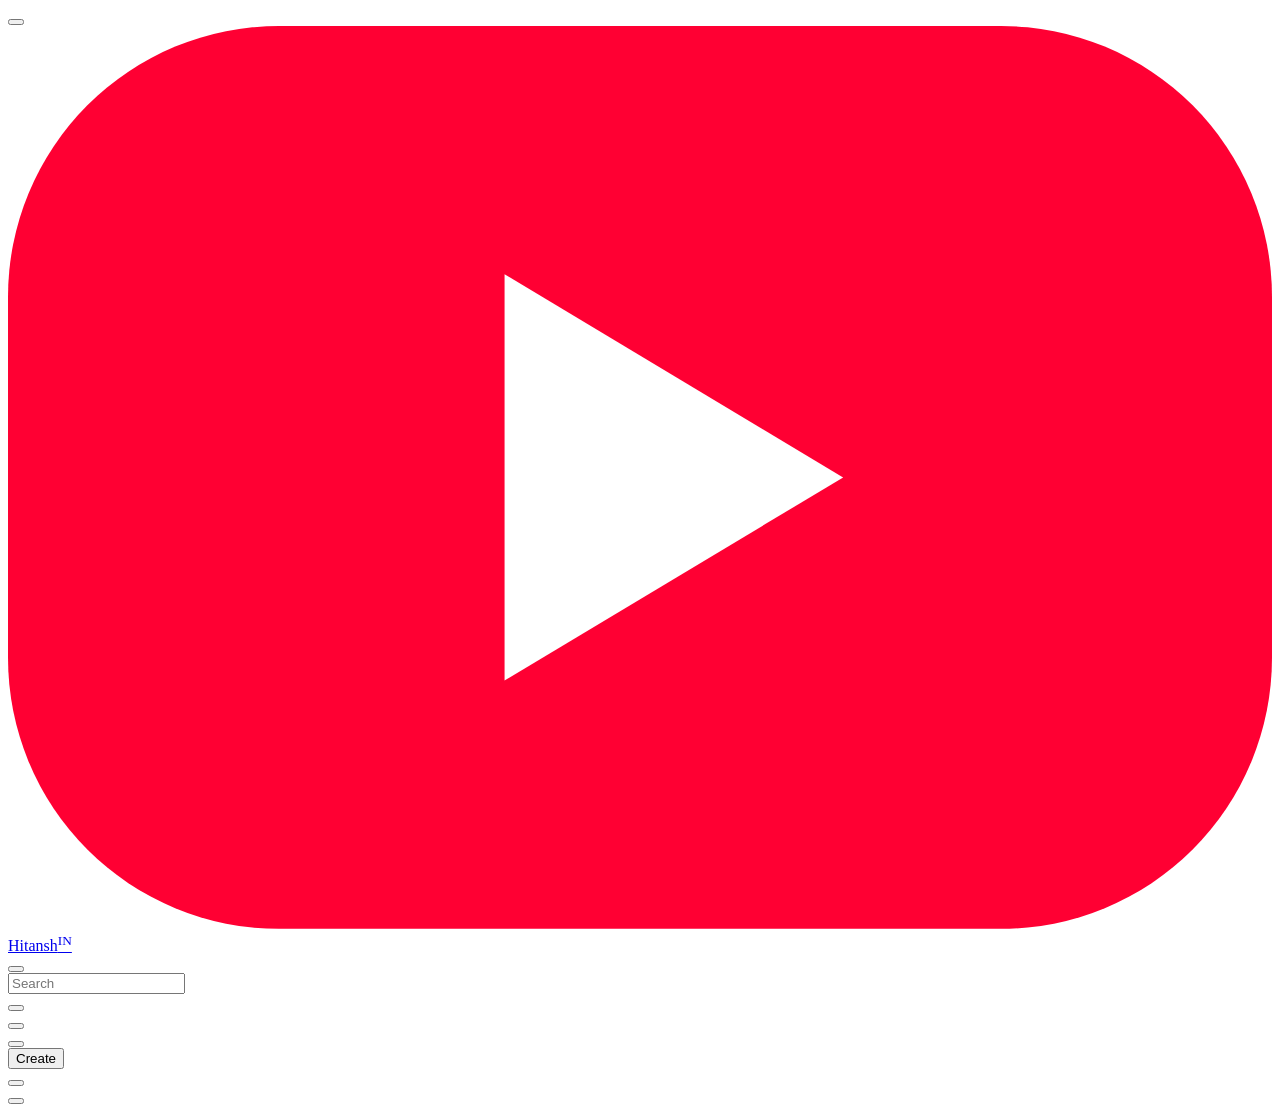
==== youtube_home/index.html @ bf9cc849 "Add YouTube-style resume site with a GitHub Pages preview" ====
<!DOCTYPE html>
<html lang="en">
<head>
  <meta charset="UTF-8" />
  <meta name="viewport" content="width=device-width, initial-scale=1.0" />
  <title>Hitansh Bhutani</title>
  <meta name="description" content="Hitansh Bhutani - screenwriter, director, editor and video essayist." />
  <link rel="icon" href="data:image/svg+xml,%3Csvg xmlns='http://www.w3.org/2000/svg' viewBox='0 0 28 20'%3E%3Crect width='28' height='20' rx='6' fill='%23ff0033'/%3E%3Cpath d='M11 5.5v9l7.5-4.5z' fill='white'/%3E%3C/svg%3E" />
  <link rel="preconnect" href="https://fonts.googleapis.com" />
  <link rel="preconnect" href="https://fonts.gstatic.com" crossorigin />
  <link href="https://fonts.googleapis.com/css2?family=Roboto:wght@400;500;700&family=Anton&family=IBM+Plex+Mono:wght@400;600&display=swap" rel="stylesheet" />
  <script>
    // The site sits at the root on Vercel, but in a sub-folder on GitHub Pages,
    // where it is always opened at that folder's own address.
    (function () {
      var base = document.createElement("base");
      base.href = /\.github\.io$/.test(location.hostname) ? location.pathname.replace(/index\.html$/, "") : "/";
      document.head.appendChild(base);
      try {
        var t = localStorage.getItem("theme");
        if (t === "dark" || t === "light") document.documentElement.dataset.theme = t;
      } catch (e) {}
    })();
  </script>
  <link rel="stylesheet" href="css/styles.css" />
  <link rel="stylesheet" href="css/pages.css" />
</head>
<body>
  <header id="masthead">
    <div class="mh-start">
      <button class="icon-btn" id="guide-toggle" aria-label="Menu"></button>
      <a class="logo" href="./" data-link aria-label="Home">
        <span class="logo-mark"><svg viewBox="0 0 28 20" aria-hidden="true"><rect width="28" height="20" rx="6" fill="#ff0033"/><path d="M11 5.5v9l7.5-4.5z" fill="#fff"/></svg></span>
        <span class="logo-word">Hitansh</span><sup class="logo-cc">IN</sup>
      </a>
    </div>

    <div class="mh-center">
      <button class="icon-btn mh-back" id="search-back" aria-label="Back"></button>
      <form id="search-form" role="search" autocomplete="off">
        <div class="search-box">
          <span class="search-inner-icon"></span>
          <input id="search-input" type="text" name="search_query" placeholder="Search" aria-label="Search" spellcheck="false" />
          <button type="button" class="icon-btn search-clear" id="search-clear" aria-label="Clear search" hidden></button>
          <ul id="suggestions" role="listbox" hidden></ul>
        </div>
        <button type="submit" class="search-btn" aria-label="Search"></button>
      </form>
      <button class="icon-btn mic-btn" id="mic-btn" aria-label="Search with your voice"></button>
    </div>

    <div class="mh-end">
      <button class="icon-btn mh-search-open" id="search-open" aria-label="Search"></button>
      <div class="menu-anchor">
        <button class="create-btn" id="create-btn" aria-haspopup="true"><span class="create-icon"></span><span>Create</span></button>
      </div>
      <div class="menu-anchor">
        <button class="icon-btn" id="bell-btn" aria-label="Notifications" aria-haspopup="true"><span class="bell-dot"></span></button>
      </div>
      <div class="menu-anchor">
        <button class="avatar-btn" id="avatar-btn" aria-label="Account menu" aria-haspopup="true"></button>
      </div>
    </div>
  </header>

  <nav id="guide" aria-label="Main"></nav>
  <nav id="mini-guide" aria-label="Main"></nav>
  <div id="scrim" hidden></div>

  <main id="page"></main>

  <div id="popup" hidden></div>
  <div id="toast" role="status" aria-live="polite"></div>

  <script src="js/data.js"></script>
  <script src="js/icons.js"></script>
  <script src="js/search.js"></script>
  <script src="js/views.js"></script>
  <script src="js/app.js"></script>
</body>
</html>
---- youtube_home/css/styles.css ----
/* ---------- tokens ---------- */
:root {
  --bg: #ffffff;
  --bg-raised: #ffffff;
  --text: #0f0f0f;
  --text-2: #606060;
  --tint: rgba(0, 0, 0, 0.05);
  --tint-hover: rgba(0, 0, 0, 0.1);
  --line: rgba(0, 0, 0, 0.1);
  --search-border: #c6c6c6;
  --search-btn: #f8f8f8;
  --focus: #1c62b9;
  --inverse-bg: #0f0f0f;
  --inverse-text: #ffffff;
  --menu-shadow: 0 4px 32px rgba(0, 0, 0, 0.1);
  --red: #ff0033;
  --link: #065fd4;
  --guide-w: 240px;
  --mini-w: 72px;
  --mh-h: 56px;
  color-scheme: light;
}

@media (prefers-color-scheme: dark) {
  :root:not([data-theme="light"]) {
    --bg: #0f0f0f;
    --bg-raised: #282828;
    --text: #f1f1f1;
    --text-2: #aaaaaa;
    --tint: rgba(255, 255, 255, 0.1);
    --tint-hover: rgba(255, 255, 255, 0.2);
    --line: rgba(255, 255, 255, 0.2);
    --search-border: #303030;
    --search-btn: #222222;
    --focus: #1c62b9;
    --inverse-bg: #f1f1f1;
    --inverse-text: #0f0f0f;
    --menu-shadow: none;
    --link: #3ea6ff;
    color-scheme: dark;
  }
  :root:not([data-theme="light"]) .search-box input { background: #121212; }
}

:root[data-theme="dark"] {
  --bg: #0f0f0f;
  --bg-raised: #282828;
  --text: #f1f1f1;
  --text-2: #aaaaaa;
  --tint: rgba(255, 255, 255, 0.1);
  --tint-hover: rgba(255, 255, 255, 0.2);
  --line: rgba(255, 255, 255, 0.2);
  --search-border: #303030;
  --search-btn: #222222;
  --inverse-bg: #f1f1f1;
  --inverse-text: #0f0f0f;
  --menu-shadow: none;
  --link: #3ea6ff;
  color-scheme: dark;
}
:root[data-theme="dark"] .search-box input { background: #121212; }

/* ---------- base ---------- */
*, *::before, *::after { box-sizing: border-box; }

html, body { margin: 0; }

body {
  background: var(--bg);
  color: var(--text);
  font-family: "Roboto", "Arial", sans-serif;
  font-size: 14px;
  line-height: 20px;
  -webkit-font-smoothing: antialiased;
}

a { color: inherit; text-decoration: none; }

button {
  font: inherit;
  color: inherit;
  background: none;
  border: 0;
  padding: 0;
  cursor: pointer;
}

img { max-width: 100%; display: block; }

.icon { width: 24px; height: 24px; display: block; flex: none; }

:focus-visible { outline: 2px solid var(--focus); outline-offset: 2px; }

.icon-btn {
  width: 40px;
  height: 40px;
  border-radius: 50%;
  display: inline-flex;
  align-items: center;
  justify-content: center;
  flex: none;
  position: relative;
}
.icon-btn:hover { background: var(--tint); }
.icon-btn:active { background: var(--tint-hover); }

/* ---------- masthead ---------- */
#masthead {
  position: fixed;
  inset: 0 0 auto 0;
  height: var(--mh-h);
  padding: 0 16px;
  display: flex;
  align-items: center;
  justify-content: space-between;
  background: var(--bg);
  z-index: 50;
}

.mh-start { display: flex; align-items: center; flex: none; }

.logo {
  display: flex;
  align-items: center;
  padding: 18px 14px 18px 16px;
  position: relative;
}
.logo-mark svg { width: 29px; height: 20px; display: block; }
.logo-word {
  font-family: "Roboto", sans-serif;
  font-weight: 700;
  font-size: 19px;
  letter-spacing: -0.9px;
  margin-left: 2px;
  transform: scaleY(0.96);
}
.logo-cc {
  font-size: 10px;
  line-height: 1;
  color: var(--text-2);
  position: absolute;
  top: 12px;
  right: 0;
}

.mh-center {
  flex: 0 1 732px;
  display: flex;
  align-items: center;
  margin: 0 16px;
  min-width: 0;
}

#search-form {
  flex: 1;
  display: flex;
  margin-left: 40px;
  min-width: 0;
}

.search-box {
  flex: 1;
  position: relative;
  display: flex;
  min-width: 0;
}

.search-box input {
  width: 100%;
  height: 40px;
  border: 1px solid var(--search-border);
  border-right: 0;
  border-radius: 40px 0 0 40px;
  padding: 0 4px 0 16px;
  font: 16px "Roboto", sans-serif;
  color: var(--text);
  background: var(--bg);
  outline: none;
  box-shadow: inset 0 1px 2px rgba(0, 0, 0, 0.1);
}
.search-box input::placeholder { color: #888; }

.search-inner-icon {
  display: none;
  position: absolute;
  left: 16px;
  top: 10px;
  pointer-events: none;
}
.search-inner-icon .icon { width: 20px; height: 20px; }

#search-form.focused { margin-left: 0; }
#search-form.focused .search-inner-icon { display: block; }
#search-form.focused .search-box input {
  border-color: var(--focus);
  padding-left: 48px;
  box-shadow: inset 0 1px 2px rgba(0, 0, 0, 0.3);
}

.search-clear {
  position: absolute;
  right: 4px;
  top: 0;
}
.search-clear[hidden] { display: none; }
#search-input:not(:placeholder-shown) { padding-right: 44px; }

.search-btn {
  width: 64px;
  height: 40px;
  border: 1px solid var(--search-border);
  border-radius: 0 40px 40px 0;
  background: var(--search-btn);
  display: flex;
  align-items: center;
  justify-content: center;
  flex: none;
}
.search-btn:hover { background: var(--tint); }

.mic-btn { margin-left: 12px; background: var(--tint); }
.mic-btn:hover { background: var(--tint-hover); }
.mic-btn.listening { background: var(--red); color: #fff; }
.mh-back, .mh-search-open { display: none; }

#suggestions {
  position: absolute;
  top: 44px;
  left: 0;
  right: 0;
  margin: 0;
  padding: 16px 0;
  list-style: none;
  background: var(--bg-raised);
  border-radius: 12px;
  box-shadow: var(--menu-shadow);
  border: 1px solid var(--line);
  z-index: 60;
}
#suggestions[hidden] { display: none; }
#suggestions li {
  display: flex;
  align-items: center;
  gap: 16px;
  padding: 0 12px 0 16px;
  min-height: 32px;
  font-size: 16px;
  font-weight: 700;
  cursor: default;
}
#suggestions li b { font-weight: 400; }
#suggestions li .icon { width: 20px; height: 20px; color: var(--text); }
#suggestions li span.s-text { flex: 1; min-width: 0; overflow: hidden; text-overflow: ellipsis; white-space: nowrap; }
#suggestions li.active, #suggestions li:hover { background: var(--tint); }
#suggestions li .s-remove {
  font-size: 13px;
  font-weight: 400;
  color: var(--link);
  display: none;
}
#suggestions li:hover .s-remove, #suggestions li.active .s-remove { display: inline; }

.mh-end { display: flex; align-items: center; gap: 8px; flex: none; }

.menu-anchor { position: relative; }

.create-btn {
  height: 36px;
  padding: 0 16px 0 6px;
  border-radius: 18px;
  background: var(--tint);
  display: flex;
  align-items: center;
  gap: 6px;
  font-weight: 500;
}
.create-btn:hover { background: var(--tint-hover); }

.bell-dot {
  position: absolute;
  top: 4px;
  right: 2px;
  min-width: 16px;
  height: 16px;
  padding: 0 4px;
  border-radius: 8px;
  background: #cc0000;
  color: #fff;
  font-size: 11px;
  line-height: 16px;
  font-weight: 500;
  border: 2px solid var(--bg);
  box-sizing: content-box;
}
.bell-dot:empty { display: none; }

.avatar-btn { width: 32px; height: 32px; margin: 0 8px 0 10px; border-radius: 50%; }

.avatar {
  border-radius: 50%;
  display: inline-flex;
  align-items: center;
  justify-content: center;
  background: #5b3a29;
  color: #f6e7d0;
  font-weight: 500;
  flex: none;
  overflow: hidden;
  object-fit: cover;
}

/* ---------- guide ---------- */
#guide, #mini-guide {
  position: fixed;
  top: var(--mh-h);
  bottom: 0;
  left: 0;
  background: var(--bg);
  z-index: 40;
  overflow-y: auto;
  overscroll-behavior: contain;
}

#guide {
  width: var(--guide-w);
  padding: 12px;
  scrollbar-width: thin;
  scrollbar-color: transparent transparent;
}
#guide:hover { scrollbar-color: #aaa transparent; }

.guide-section { padding-bottom: 12px; border-bottom: 1px solid var(--line); margin-bottom: 12px; }
.guide-section:last-of-type { border-bottom: 0; }

.guide-title {
  display: flex;
  align-items: center;
  gap: 8px;
  padding: 6px 12px;
  font-size: 16px;
  line-height: 22px;
  font-weight: 700;
}
.guide-title .icon { width: 16px; height: 16px; }
a.guide-title { border-radius: 10px; }
a.guide-title:hover { background: var(--tint); }

.guide-item {
  display: flex;
  align-items: center;
  height: 40px;
  padding: 0 12px;
  border-radius: 10px;
  gap: 24px;
  white-space: nowrap;
  overflow: hidden;
}
.guide-item:hover { background: var(--tint); }
.guide-item.active { background: var(--tint); font-weight: 500; }
.guide-item.active:hover { background: var(--tint-hover); }
.guide-item .avatar { width: 24px; height: 24px; font-size: 11px; }
.guide-item span { overflow: hidden; text-overflow: ellipsis; }

.guide-footer {
  padding: 16px 12px;
  color: var(--text-2);
  font-size: 12px;
  line-height: 18px;
}
.guide-footer a { font-weight: 500; margin-right: 8px; display: inline-block; }
.guide-footer p { margin: 12px 0 0; color: #909090; }

#mini-guide { width: var(--mini-w); padding: 4px; display: none; }

.mini-item {
  display: flex;
  flex-direction: column;
  align-items: center;
  padding: 16px 0 14px;
  border-radius: 10px;
  font-size: 10px;
  line-height: 14px;
  gap: 6px;
}
.mini-item:hover { background: var(--tint); }

#scrim {
  position: fixed;
  inset: 0;
  background: rgba(0, 0, 0, 0.5);
  z-index: 45;
}

/* ---------- page shell ---------- */
#page {
  padding-top: var(--mh-h);
  margin-left: var(--guide-w);
  min-height: 100vh;
}

body.guide-collapsed #guide { display: none; }
body.guide-collapsed #mini-guide { display: block; }
body.guide-collapsed #page { margin-left: var(--mini-w); }

/* the watch and shorts pages have no side menu until it's opened */
body.no-guide #guide, body.no-guide #mini-guide { display: none; }
body.no-guide #page { margin-left: 0; }

body.drawer-open #guide {
  display: block;
  top: 0;
  z-index: 55;
  padding-top: 0;
}
.drawer-head { display: none; height: var(--mh-h); align-items: center; margin: 0 -12px 0 -12px; padding-left: 16px; }
body.drawer-open .drawer-head { display: flex; }

@media (max-width: 1312px) {
  body #guide { display: none; }
  body #mini-guide { display: block; }
  body #page { margin-left: var(--mini-w); }
  body.no-guide #mini-guide { display: none; }
  body.no-guide #page { margin-left: 0; }
  body.drawer-open #guide { display: block; }
}

@media (max-width: 791px) {
  body #mini-guide, body.guide-collapsed #mini-guide { display: none; }
  body #page, body.guide-collapsed #page { margin-left: 0; }
}

/* ---------- popup menus ---------- */
#popup {
  position: fixed;
  z-index: 70;
  background: var(--bg-raised);
  border-radius: 12px;
  box-shadow: var(--menu-shadow);
  border: 1px solid var(--line);
  padding: 8px 0;
  min-width: 200px;
  max-width: calc(100vw - 24px);
  max-height: calc(100vh - 80px);
  overflow-y: auto;
}
#popup[hidden] { display: none; }

.pop-item {
  display: flex;
  align-items: center;
  gap: 16px;
  width: 100%;
  min-height: 40px;
  padding: 0 36px 0 16px;
  text-align: left;
  white-space: nowrap;
}
.pop-item:hover { background: var(--tint); }
.pop-item .icon.spacer { visibility: hidden; }
.pop-sep { border-top: 1px solid var(--line); margin: 8px 0; }
.pop-head { display: flex; gap: 16px; padding: 8px 16px 12px; }
.pop-head .avatar { width: 40px; height: 40px; font-size: 16px; }
.pop-head strong { display: block; font-size: 16px; line-height: 22px; font-weight: 400; }
.pop-head small { display: block; font-size: 14px; }
.pop-head a { color: var(--link); display: inline-block; margin-top: 8px; }
.pop-title { padding: 4px 16px 8px; font-size: 16px; font-weight: 400; display: flex; justify-content: space-between; }
.pop-sub { padding: 8px 16px; color: var(--text-2); font-size: 12px; }

.notif {
  display: flex;
  gap: 16px;
  padding: 16px 16px 16px 12px;
  width: 480px;
  max-width: 100%;
  text-align: left;
  white-space: normal;
  position: relative;
}
.notif:hover { background: var(--tint); }
.notif::before {
  content: "";
  width: 4px;
  height: 4px;
  border-radius: 50%;
  background: var(--link);
  margin-top: 22px;
  flex: none;
}
.notif .avatar { width: 48px; height: 48px; font-size: 17px; }
.notif-body { flex: 1; min-width: 0; }
.notif-body small { color: var(--text-2); font-size: 12px; display: block; margin-top: 4px; }
.notif-thumb { width: 86px; flex: none; }

/* ---------- toast ---------- */
#toast {
  position: fixed;
  left: 12px;
  bottom: 12px;
  background: var(--inverse-bg);
  color: var(--inverse-text);
  padding: 14px 16px;
  border-radius: 8px;
  min-width: 240px;
  max-width: calc(100vw - 24px);
  z-index: 80;
  transform: translateY(150%);
  transition: transform 0.2s ease;
  pointer-events: none;
}
#toast.show { transform: translateY(0); }

/* ---------- small screens: header ---------- */
@media (max-width: 656px) {
  #masthead { padding: 0 8px; }
  .mh-center { display: none; margin: 0; }
  .mh-search-open { display: inline-flex; }
  .create-btn span:last-child { display: none; }
  .create-btn { padding: 0; width: 40px; justify-content: center; border-radius: 50%; background: none; }
  .avatar-btn { margin: 0 4px; }
  .mh-end { gap: 0; }

  body.search-mode .mh-start, body.search-mode .mh-end { display: none; }
  body.search-mode .mh-center { display: flex; flex: 1; }
  body.search-mode .mh-back { display: inline-flex; margin-right: 8px; }
  body.search-mode #search-form { margin-left: 0; }
  body.search-mode .mic-btn { margin-left: 8px; }
  body.search-mode #suggestions { position: fixed; top: var(--mh-h); left: 0; right: 0; border-radius: 0; border: 0; }
}

@media (max-width: 400px) {
  .logo-cc { display: none; }
  #bell-btn { display: none; }
}

@media (prefers-reduced-motion: reduce) {
  *, *::before, *::after { transition: none !important; animation: none !important; scroll-behavior: auto !important; }
}
---- youtube_home/css/pages.css ----
/* ---------- chips ---------- */
.chips-bar {
  position: sticky;
  top: var(--mh-h);
  z-index: 30;
  background: var(--bg);
  height: 56px;
  display: flex;
  align-items: center;
}
.chips {
  display: flex;
  gap: 12px;
  overflow-x: auto;
  scrollbar-width: none;
  padding: 0 24px;
  width: 100%;
}
.chips::-webkit-scrollbar { display: none; }

.chip {
  height: 32px;
  padding: 0 12px;
  border-radius: 8px;
  background: var(--tint);
  font-weight: 500;
  white-space: nowrap;
  flex: none;
}
.chip:hover { background: var(--tint-hover); }
.chip.active { background: var(--inverse-bg); color: var(--inverse-text); }

/* ---------- home feed ---------- */
.feed {
  max-width: 1000px;
  margin: 0 auto;
  padding: 24px 24px 48px;
}

.video-grid {
  display: grid;
  grid-template-columns: repeat(2, minmax(0, 1fr));
  gap: 40px 16px;
}

.card { position: relative; min-width: 0; }
.card-link { display: block; }

.thumb {
  position: relative;
  aspect-ratio: 16 / 9;
  border-radius: 12px;
  overflow: hidden;
  background: #1a1a1a;
  transition: border-radius 0.2s ease;
}
.card:hover .thumb { border-radius: 0; }
.thumb img { width: 100%; height: 100%; object-fit: cover; }

.badge {
  position: absolute;
  right: 8px;
  bottom: 8px;
  background: rgba(0, 0, 0, 0.6);
  color: #fff;
  font-size: 12px;
  line-height: 12px;
  font-weight: 500;
  padding: 4px;
  border-radius: 4px;
}

.progress {
  position: absolute;
  left: 0;
  right: 0;
  bottom: 0;
  height: 4px;
  background: rgba(255, 255, 255, 0.5);
}
.progress i { display: block; height: 100%; background: var(--red); }

.details { display: flex; gap: 12px; margin-top: 12px; padding-right: 24px; }
.details .avatar { width: 36px; height: 36px; font-size: 14px; }

.v-title {
  margin: 0 0 4px;
  font-size: 16px;
  line-height: 22px;
  font-weight: 500;
  display: -webkit-box;
  -webkit-line-clamp: 2;
  -webkit-box-orient: vertical;
  overflow: hidden;
}
.v-meta { color: var(--text-2); font-size: 14px; line-height: 20px; }
.v-meta a:hover { color: var(--text); }
.dot::before { content: "\2022"; margin: 0 4px; }

.details, .short-meta { position: relative; }
.card-menu {
  position: absolute;
  right: -12px;
  top: -6px;
  opacity: 0;
}
.card:hover .card-menu, .short-card:hover .card-menu, .card-menu:focus-visible, .card-menu.open { opacity: 1; }
@media (hover: none) { .card-menu { opacity: 1; } }

/* ---------- shelves ---------- */
.shelf { margin-top: 40px; padding-top: 24px; border-top: 1px solid var(--line); }
.shelf-head {
  display: flex;
  align-items: center;
  gap: 8px;
  margin: 0 0 16px;
  font-size: 20px;
  line-height: 28px;
  font-weight: 700;
}
.shelf-head .icon { color: var(--red); }

.shorts-grid {
  display: grid;
  grid-template-columns: repeat(3, minmax(0, 1fr));
  gap: 16px;
}

.short-card { position: relative; min-width: 0; }
.short-thumb {
  position: relative;
  aspect-ratio: 9 / 16;
  border-radius: 12px;
  overflow: hidden;
  background: #1a1a1a;
}
.short-thumb img { width: 100%; height: 100%; object-fit: cover; }
.short-card .v-title { margin: 8px 24px 4px 0; }
.short-card .card-menu { top: 2px; }

/* ---------- drawn thumbnails ---------- */
.art {
  position: absolute;
  inset: 0;
  overflow: hidden;
  color: #fff;
  container-type: size;
}
.art-grain::after {
  content: "";
  position: absolute;
  inset: 0;
  background-image: url("data:image/svg+xml,%3Csvg xmlns='http://www.w3.org/2000/svg' width='160' height='160'%3E%3Cfilter id='n'%3E%3CfeTurbulence type='fractalNoise' baseFrequency='.9' numOctaves='2' stitchTiles='stitch'/%3E%3CfeColorMatrix values='0 0 0 0 1 0 0 0 0 1 0 0 0 0 1 0 0 0 .5 0'/%3E%3C/filter%3E%3Crect width='160' height='160' filter='url(%23n)'/%3E%3C/svg%3E");
  opacity: 0.22;
  mix-blend-mode: overlay;
  pointer-events: none;
}

/* mission: dark frame, red word, aspect lines like a viewfinder */
.art-mission { background: #141210; }
.art-mission .frame {
  position: absolute;
  inset: 11% 7%;
  border: 1px solid rgba(255, 255, 255, 0.28);
}
.art-mission .frame::before, .art-mission .frame::after {
  content: "";
  position: absolute;
  width: 9%;
  height: 16%;
  border: 3px solid #f2ead8;
}
.art-mission .frame::before { left: -3px; top: -3px; border-right: 0; border-bottom: 0; }
.art-mission .frame::after { right: -3px; bottom: -3px; border-left: 0; border-top: 0; }
.art-mission .word {
  position: absolute;
  left: 11%;
  bottom: 18%;
  font-family: "Anton", "Impact", sans-serif;
  font-size: 25cqh;
  line-height: 0.9;
  color: #e8412c;
  text-transform: uppercase;
  letter-spacing: 0.01em;
}
.art-mission .rec {
  position: absolute;
  top: 17%;
  right: 11%;
  font: 600 6cqh "IBM Plex Mono", monospace;
  color: #f2ead8;
  display: flex;
  align-items: center;
  gap: 0.6em;
}
.art-mission .rec::before { content: ""; width: 0.8em; height: 0.8em; border-radius: 50%; background: #e8412c; }

/* origin: warm paper, a low sun, place name along the bottom */
.art-origin { background: #e9dcc3; color: #2a211a; }
.art-origin .sun {
  position: absolute;
  width: 62cqh;
  height: 62cqh;
  border-radius: 50%;
  background: #c9562f;
  right: 9%;
  top: 50%;
  transform: translateY(-50%);
}
.art-origin .ground {
  position: absolute;
  left: 0;
  right: 0;
  bottom: 0;
  height: 30%;
  background: #2a211a;
}
.art-origin .word {
  position: absolute;
  left: 7%;
  top: 14%;
  font-family: "Anton", "Impact", sans-serif;
  font-size: 25cqh;
  line-height: 0.9;
  text-transform: uppercase;
}
.art-origin .stamp {
  position: absolute;
  left: 7%;
  bottom: 9%;
  font: 600 6cqh "IBM Plex Mono", monospace;
  color: #e9dcc3;
  letter-spacing: 0.08em;
}

/* shorts */
/* no padding here: cq units measure this box, so spacing goes on the children */
.art-short { display: flex; flex-direction: column; justify-content: flex-end; }
.art-short .word, .art-short .kicker { margin-left: 10cqw; margin-right: 10cqw; }
.art-short .word {
  margin-bottom: 10cqw;
  font-family: "Anton", "Impact", sans-serif;
  font-size: 17cqw;
  line-height: 0.95;
  text-transform: uppercase;
  position: relative;
  z-index: 1;
  overflow-wrap: anywhere;
}
.art-short .kicker {
  font: 600 5.4cqw "IBM Plex Mono", monospace;
  letter-spacing: 0.06em;
  margin-bottom: 4cqw;
  position: relative;
  z-index: 1;
  text-transform: uppercase;
}

.art-parallaxis { background: #1d2b24; color: #f3e9c9; }
.art-parallaxis .layer {
  position: absolute;
  width: 58cqw;
  height: 40cqh;
  border: 0.9cqw solid currentColor;
  left: 12cqw;
  top: 12cqh;
}
.art-parallaxis .layer + .layer { left: 28cqw; top: 22cqh; border-color: #d9a441; }
.art-parallaxis .layer + .layer + .layer { left: 44cqw; top: 32cqh; border-color: #e56b3f; }

.art-maya { background: #0e2830; color: #e8dfc8; }
.art-maya .rings {
  position: absolute;
  left: 50%;
  top: 36%;
  width: 90cqw;
  height: 90cqw;
  transform: translate(-50%, -50%);
  border-radius: 50%;
  background: repeating-radial-gradient(circle, transparent 0 5.2cqw, rgba(232, 223, 200, 0.55) 5.2cqw 5.7cqw);
}
.art-maya .rings::after {
  content: "";
  position: absolute;
  inset: 38%;
  border-radius: 50%;
  background: #d9a441;
}

.art-academic { background: #f1ece0; color: #22303f; }
.art-academic .rules {
  position: absolute;
  inset: 0;
  background: repeating-linear-gradient(to bottom, transparent 0 7.4cqw, rgba(34, 48, 63, 0.18) 7.4cqw 7.7cqw);
}
.art-academic .rules::before {
  content: "";
  position: absolute;
  top: 0;
  bottom: 0;
  left: 14cqw;
  width: 0.5cqw;
  background: rgba(196, 64, 50, 0.5);
}
.art-academic .note {
  position: absolute;
  right: 10cqw;
  top: 12cqh;
  font: 600 9cqw "IBM Plex Mono", monospace;
  color: #c44032;
  transform: rotate(-6deg);
}

/* ---------- results ---------- */
.results { max-width: 1096px; margin: 0 auto; padding: 16px 24px 48px; }
.results-count { color: var(--text-2); margin: 8px 0 16px; }

.row {
  display: flex;
  gap: 16px;
  margin-bottom: 16px;
  position: relative;
}
.row .thumb { width: min(500px, 42%); flex: none; }
.row-body { flex: 1; min-width: 0; padding-right: 32px; }
.row-title { margin: 0; font-size: 18px; line-height: 26px; font-weight: 400; display: -webkit-box; -webkit-line-clamp: 2; -webkit-box-orient: vertical; overflow: hidden; }
.row-channel { display: flex; align-items: center; gap: 8px; margin: 12px 0; color: var(--text-2); font-size: 12px; }
.row-channel .avatar { width: 24px; height: 24px; font-size: 10px; }
.row-snippet { color: var(--text-2); font-size: 12px; line-height: 18px; margin: 0; }
.row-snippet b { color: var(--text); font-weight: 500; }
.row .card-menu { position: absolute; right: -8px; top: 0; opacity: 1; }
.row-tag {
  display: inline-block;
  margin-top: 8px;
  padding: 3px 4px;
  border-radius: 2px;
  background: var(--tint);
  color: var(--text-2);
  font-size: 12px;
  line-height: 12px;
  font-weight: 500;
}

.results .shelf { margin: 24px 0; }
.results .shorts-grid { grid-template-columns: repeat(auto-fill, minmax(180px, 1fr)); max-width: 700px; }

.empty {
  text-align: center;
  padding: 80px 24px;
}
.empty .big { width: 120px; height: 120px; margin: 0 auto 16px; color: var(--text-2); }
.empty .big .icon { width: 120px; height: 120px; }
.empty h2 { margin: 0 0 8px; font-size: 20px; font-weight: 500; }
.empty p { color: var(--text-2); margin: 0; }

/* ---------- buttons ---------- */
.pill {
  height: 36px;
  padding: 0 16px;
  border-radius: 18px;
  background: var(--tint);
  font-weight: 500;
  display: inline-flex;
  align-items: center;
  gap: 6px;
  white-space: nowrap;
}
.pill:hover { background: var(--tint-hover); }
.pill .icon { margin-left: -6px; }
.pill.dark { background: var(--inverse-bg); color: var(--inverse-text); }
.pill.dark:hover { opacity: 0.85; }

.seg { display: inline-flex; border-radius: 18px; background: var(--tint); }
.seg .pill { background: none; }
.seg .pill:hover { background: var(--tint); }
.seg .pill:first-child { border-radius: 18px 0 0 18px; position: relative; }
.seg .pill:first-child::after { content: ""; position: absolute; right: 0; top: 6px; bottom: 6px; width: 1px; background: var(--line); }
.seg .pill:last-child { border-radius: 0 18px 18px 0; padding: 0 16px; }

/* ---------- watch ---------- */
.watch {
  display: flex;
  gap: 24px;
  padding: 24px;
  max-width: 1754px;
  margin: 0 auto;
}
.watch-main { flex: 1; min-width: 0; }
.watch-side { width: 402px; flex: none; }

.player {
  position: relative;
  aspect-ratio: 16 / 9;
  max-height: calc(100vh - 169px);
  width: 100%;
  border-radius: 12px;
  overflow: hidden;
  background: #000;
  margin: 0 auto;
}
.player .art { cursor: pointer; }
.player-play {
  position: absolute;
  left: 50%;
  top: 50%;
  width: 68px;
  height: 48px;
  margin: -24px 0 0 -34px;
  border-radius: 14px;
  background: rgba(15, 15, 15, 0.8);
  color: #fff;
  display: flex;
  align-items: center;
  justify-content: center;
  z-index: 2;
}
.player:hover .player-play { background: var(--red); }
.player-play .icon { width: 36px; height: 36px; }

.player-bar {
  position: absolute;
  left: 0;
  right: 0;
  bottom: 0;
  padding: 0 12px;
  z-index: 2;
  color: #fff;
  background: linear-gradient(to top, rgba(0, 0, 0, 0.7), transparent);
  opacity: 0;
  transition: opacity 0.2s;
}
.player:hover .player-bar, .player:focus-within .player-bar { opacity: 1; }
.scrub { height: 3px; background: rgba(255, 255, 255, 0.25); position: relative; }
.scrub i { position: absolute; left: 0; top: 0; bottom: 0; background: var(--red); }
.controls { display: flex; align-items: center; height: 48px; gap: 4px; }
.controls .icon-btn { width: 44px; height: 44px; }
.controls .icon-btn:hover { background: none; }
.controls .time { font-size: 13px; margin-left: 8px; flex: 1; text-shadow: 0 0 2px rgba(0, 0, 0, 0.5); }

.watch-title { font-size: 20px; line-height: 28px; font-weight: 700; margin: 12px 0 0; overflow-wrap: anywhere; }

.watch-bar {
  display: flex;
  align-items: center;
  justify-content: space-between;
  flex-wrap: wrap;
  gap: 12px;
  margin-top: 12px;
}
.owner { display: flex; align-items: center; gap: 12px; min-width: 0; }
.owner .avatar { width: 40px; height: 40px; font-size: 16px; }
.owner-name { font-size: 16px; line-height: 22px; font-weight: 500; }
.owner-sub { font-size: 12px; line-height: 18px; color: var(--text-2); }
.owner .pill { margin-left: 12px; }
.actions { display: flex; gap: 8px; flex-wrap: wrap; }

.desc {
  margin-top: 12px;
  padding: 12px;
  border-radius: 12px;
  background: var(--tint);
  font-size: 14px;
  line-height: 20px;
}
.desc-top { font-weight: 500; margin-bottom: 4px; }
.desc-tags { color: var(--link); font-weight: 400; margin-left: 8px; }
.desc-text p { margin: 0 0 12px; white-space: pre-line; overflow-wrap: anywhere; }
.desc-text mark { background: #fde293; color: #0f0f0f; border-radius: 2px; }
.desc.clamped .desc-text { max-height: 60px; overflow: hidden; -webkit-mask-image: linear-gradient(to bottom, #000 50%, transparent); mask-image: linear-gradient(to bottom, #000 50%, transparent); }
.desc-toggle { font-weight: 500; margin-top: 4px; }
.desc.clamped { cursor: pointer; }
.desc.clamped:hover { background: var(--tint-hover); }

.side-head { margin: 0 0 12px; font-size: 16px; line-height: 22px; font-weight: 500; }
.compact { display: flex; gap: 8px; margin-bottom: 8px; position: relative; }
.compact .thumb { width: 168px; flex: none; border-radius: 8px; }
.compact.is-short .thumb { background: #000; }
.compact.is-short .art { left: 50%; right: auto; width: 32%; transform: translateX(-50%); }
.compact-body { min-width: 0; padding-right: 24px; }
.compact-title { margin: 0 0 4px; font-size: 14px; line-height: 20px; font-weight: 500; display: -webkit-box; -webkit-line-clamp: 2; -webkit-box-orient: vertical; overflow: hidden; }
.compact .v-meta { font-size: 12px; line-height: 18px; }
.compact .card-menu { position: absolute; right: -12px; top: -6px; }

@media (max-width: 1016px) {
  .watch { flex-direction: column; }
  .watch-side { width: 100%; }
}

/* ---------- shorts player ---------- */
.shorts-page {
  display: flex;
  justify-content: center;
  align-items: flex-start;
  gap: 16px;
  padding: 16px 24px;
  min-height: calc(100vh - var(--mh-h));
}

.reel { display: flex; align-items: flex-end; gap: 16px; }

.reel-video {
  position: relative;
  height: calc(100vh - var(--mh-h) - 32px);
  max-height: 900px;
  min-height: 420px;
  aspect-ratio: 9 / 16;
  border-radius: 12px;
  overflow: hidden;
  background: #000;
}
.reel-overlay {
  position: absolute;
  left: 0;
  right: 0;
  bottom: 0;
  padding: 64px 16px 16px;
  color: #fff;
  background: linear-gradient(to top, rgba(0, 0, 0, 0.75), transparent);
  z-index: 2;
}
.reel-overlay .owner-row { display: flex; align-items: center; gap: 8px; font-weight: 500; }
.reel-overlay .avatar { width: 32px; height: 32px; font-size: 12px; }
.reel-overlay .sub-btn { height: 32px; padding: 0 12px; border-radius: 16px; background: #fff; color: #0f0f0f; font-weight: 500; margin-left: 4px; }
.reel-overlay .sub-btn.on { background: rgba(255, 255, 255, 0.2); color: #fff; }
.reel-overlay h1 { font-size: 16px; line-height: 22px; font-weight: 400; margin: 10px 0 0; }
.reel-video .art-short .word, .reel-video .art-short .kicker { visibility: hidden; }

.reel-actions { display: flex; flex-direction: column; align-items: center; gap: 16px; }
.reel-actions button { display: flex; flex-direction: column; align-items: center; gap: 4px; font-size: 14px; }
.reel-actions .round {
  width: 48px;
  height: 48px;
  border-radius: 50%;
  background: var(--tint);
  display: flex;
  align-items: center;
  justify-content: center;
}
.reel-actions button:hover .round { background: var(--tint-hover); }
.reel-actions button.on .round { background: var(--inverse-bg); color: var(--inverse-text); }

.reel-panel {
  width: 420px;
  height: calc(100vh - var(--mh-h) - 32px);
  max-height: 900px;
  min-height: 420px;
  border-radius: 12px;
  border: 1px solid var(--line);
  display: flex;
  flex-direction: column;
  overflow: hidden;
  background: var(--bg);
}
.reel-panel[hidden] { display: none; }
.panel-head {
  display: flex;
  align-items: center;
  justify-content: space-between;
  padding: 4px 8px 4px 16px;
  border-bottom: 1px solid var(--line);
  font-size: 20px;
  line-height: 28px;
  font-weight: 700;
  min-height: 56px;
}
.panel-body { padding: 16px; overflow-y: auto; }
.panel-body h2 { font-size: 18px; line-height: 26px; margin: 0 0 16px; }
.panel-stats { display: flex; justify-content: space-around; text-align: center; padding: 0 0 16px; border-bottom: 1px solid var(--line); margin-bottom: 16px; }
.panel-stats strong { display: block; font-size: 18px; line-height: 26px; }
.panel-stats span { color: var(--text-2); font-size: 12px; }
.panel-body p { margin: 0 0 12px; overflow-wrap: anywhere; }

.reel-nav { display: flex; flex-direction: column; justify-content: center; gap: 16px; align-self: center; }
.reel-nav .icon-btn { width: 56px; height: 56px; background: var(--tint); }
.reel-nav .icon-btn:hover { background: var(--tint-hover); }
.reel-nav .icon-btn:disabled { opacity: 0.3; cursor: default; }

@media (max-width: 1100px) {
  .shorts-page { flex-wrap: wrap; }
  .reel-nav { flex-direction: row; order: 3; width: 100%; justify-content: center; }
  .reel-panel { width: min(100%, 640px); height: auto; min-height: 0; max-height: none; }
}

@media (max-width: 640px) {
  .shorts-page { padding: 0 0 24px; gap: 12px; }
  .reel { position: relative; width: 100%; }
  .reel-video { width: 100%; height: auto; min-height: 0; max-height: none; border-radius: 0; }
  .reel-actions { position: absolute; right: 8px; bottom: 96px; z-index: 3; color: #fff; }
  .reel-actions .round { background: rgba(0, 0, 0, 0.4); }
  .reel-actions button:hover .round { background: rgba(0, 0, 0, 0.6); }
  .reel-overlay { padding-right: 72px; }
  .reel-panel { border-radius: 12px; margin: 0 12px; width: calc(100% - 24px); }
  .reel-nav { display: none; }
}

/* ---------- channel ---------- */
.channel { max-width: 1284px; margin: 0 auto; padding: 0 24px 48px; }
.banner {
  margin-top: 8px;
  aspect-ratio: 6.2 / 1;
  border-radius: 16px;
  overflow: hidden;
  position: relative;
  background: #1d2b24;
}
.banner .art { container-type: size; }
.banner-word {
  position: absolute;
  left: 4%;
  top: 50%;
  transform: translateY(-50%);
  font-family: "Anton", "Impact", sans-serif;
  font-size: 34cqh;
  line-height: 1;
  color: #f3e9c9;
  text-transform: uppercase;
  white-space: nowrap;
}
.banner-strip {
  position: absolute;
  right: 0;
  top: 0;
  bottom: 0;
  width: 45%;
  display: flex;
}
.banner-strip span { flex: 1; }

.chan-head { display: flex; gap: 16px; align-items: center; margin: 16px 0; }
.chan-head .avatar { width: 160px; height: 160px; font-size: 56px; }
.chan-head h1 { font-size: 36px; line-height: 50px; margin: 0; font-weight: 700; }
.chan-meta { color: var(--text-2); margin: 4px 0; }
.chan-meta strong { color: var(--text); font-weight: 500; }
.chan-desc { color: var(--text-2); margin: 0 0 12px; }
.chan-desc button { color: var(--text); font-weight: 500; }
.chan-btns { display: flex; gap: 8px; flex-wrap: wrap; }

.tabs { display: flex; gap: 24px; border-bottom: 1px solid var(--line); margin-bottom: 24px; overflow-x: auto; scrollbar-width: none; }
.tab { height: 48px; font-size: 16px; font-weight: 500; color: var(--text-2); border-bottom: 2px solid transparent; flex: none; }
.tab:hover { color: var(--text); border-bottom-color: var(--text-2); }
.tab.active { color: var(--text); border-bottom-color: var(--text); }

.channel .video-grid { grid-template-columns: repeat(auto-fill, minmax(300px, 1fr)); }
.channel .shorts-grid { grid-template-columns: repeat(auto-fill, minmax(200px, 1fr)); }
.channel .shelf:first-of-type { border-top: 0; margin-top: 0; padding-top: 0; }

/* ---------- library pages ---------- */
.library { max-width: 1096px; margin: 0 auto; padding: 24px 24px 48px; }
.library h1 { font-size: 36px; line-height: 50px; margin: 0 0 24px; }
.lib-actions { margin: -8px 0 24px; display: flex; gap: 8px; }

/* ---------- responsive feed ---------- */
@media (max-width: 791px) {
  .feed { padding: 16px 16px 40px; }
  .chips { padding: 0 16px; }
  .results, .library, .channel { padding-left: 16px; padding-right: 16px; }
}

@media (max-width: 600px) {
  .video-grid, .channel .video-grid { grid-template-columns: 1fr; gap: 24px; }
  .feed { padding: 0 0 32px; }
  .video-grid .thumb { border-radius: 0; }
  .video-grid .details { padding: 0 36px 0 12px; }
  .video-grid .card-menu { right: 0; }
  .shelf { margin: 24px 12px 0; padding-top: 16px; }
  .shorts-grid {
    display: flex;
    overflow-x: auto;
    scroll-snap-type: x mandatory;
    scrollbar-width: none;
    margin: 0 -12px;
    padding: 0 12px;
    gap: 8px;
  }
  .shorts-grid::-webkit-scrollbar { display: none; }
  .shorts-grid .short-card { flex: 0 0 46%; scroll-snap-align: start; }
  .results .shorts-grid { max-width: none; }

  .row { flex-direction: column; gap: 8px; }
  .row .thumb { width: 100%; }
  .row .card-menu { top: auto; bottom: 40px; }
  .row-title { font-size: 16px; line-height: 22px; }

  .compact .thumb { width: 42%; }

  .watch { padding: 0 0 24px; gap: 16px; }
  .player { border-radius: 0; max-height: none; }
  .watch-main > :not(.player) { margin-left: 12px; margin-right: 12px; }
  .watch-side { padding: 0 12px; }
  .watch-title { font-size: 18px; line-height: 26px; }
  .owner .pill { margin-left: auto; }
  .owner { width: 100%; }
  .actions { overflow-x: auto; flex-wrap: nowrap; scrollbar-width: none; width: 100%; }

  .banner { aspect-ratio: 4 / 1; border-radius: 12px; }
  .chan-head .avatar { width: 72px; height: 72px; font-size: 26px; }
  .chan-head h1 { font-size: 24px; line-height: 32px; }
  .chan-head { align-items: flex-start; }
}
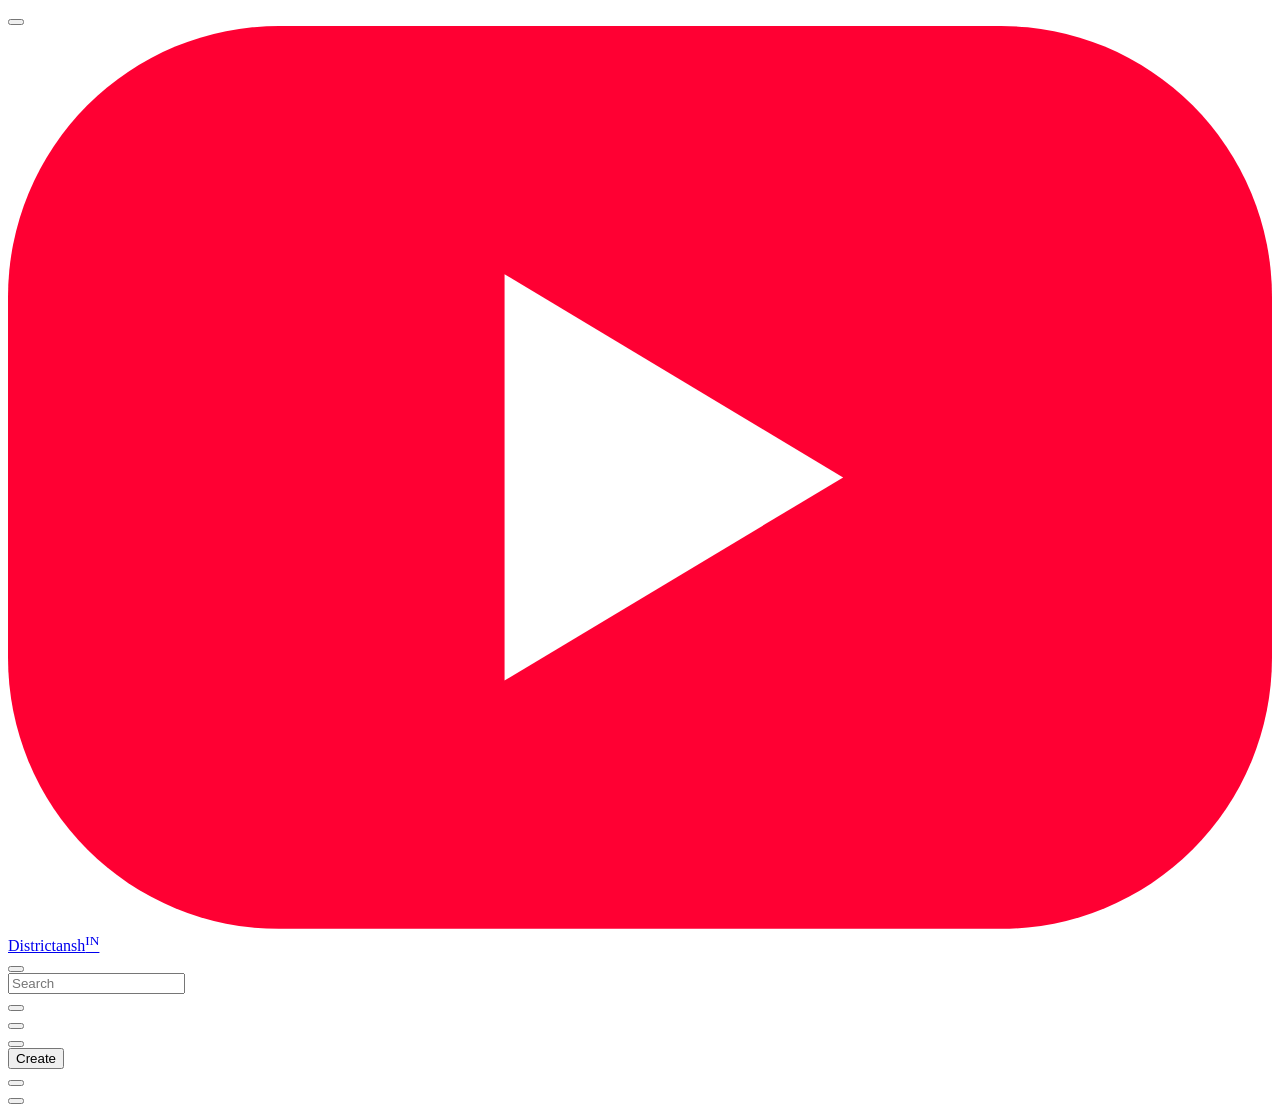
==== commit 9f77d56c: "Rebrand as Districtansh: real thumbnails, Film, Work, Hire dialog, verified badge" ====
--- a/youtube_home/index.html
+++ b/youtube_home/index.html
@@ -8,7 +8,7 @@
   <link rel="icon" href="data:image/svg+xml,%3Csvg xmlns='http://www.w3.org/2000/svg' viewBox='0 0 28 20'%3E%3Crect width='28' height='20' rx='6' fill='%23ff0033'/%3E%3Cpath d='M11 5.5v9l7.5-4.5z' fill='white'/%3E%3C/svg%3E" />
   <link rel="preconnect" href="https://fonts.googleapis.com" />
   <link rel="preconnect" href="https://fonts.gstatic.com" crossorigin />
-  <link href="https://fonts.googleapis.com/css2?family=Roboto:wght@400;500;700&family=Anton&family=IBM+Plex+Mono:wght@400;600&display=swap" rel="stylesheet" />
+  <link href="https://fonts.googleapis.com/css2?family=Roboto:wght@400;500;700&display=swap" rel="stylesheet" />
   <script>
     // The site sits at the root on Vercel, but in a sub-folder on GitHub Pages,
     // where it is always opened at that folder's own address.
@@ -31,7 +31,7 @@
       <button class="icon-btn" id="guide-toggle" aria-label="Menu"></button>
       <a class="logo" href="./" data-link aria-label="Home">
         <span class="logo-mark"><svg viewBox="0 0 28 20" aria-hidden="true"><rect width="28" height="20" rx="6" fill="#ff0033"/><path d="M11 5.5v9l7.5-4.5z" fill="#fff"/></svg></span>
-        <span class="logo-word">Hitansh</span><sup class="logo-cc">IN</sup>
+        <span class="logo-word">Districtansh</span><sup class="logo-cc">IN</sup>
       </a>
     </div>
 
@@ -55,7 +55,7 @@
         <button class="create-btn" id="create-btn" aria-haspopup="true"><span class="create-icon"></span><span>Create</span></button>
       </div>
       <div class="menu-anchor">
-        <button class="icon-btn" id="bell-btn" aria-label="Notifications" aria-haspopup="true"><span class="bell-dot"></span></button>
+        <button class="icon-btn" id="bell-btn" aria-label="Notifications" aria-haspopup="true"></button>
       </div>
       <div class="menu-anchor">
         <button class="avatar-btn" id="avatar-btn" aria-label="Account menu" aria-haspopup="true"></button>
@@ -70,6 +70,10 @@
   <main id="page"></main>
 
   <div id="popup" hidden></div>
+  <dialog id="hire-dialog" aria-label="Hire">
+    <button class="icon-btn dialog-close" id="hire-close" aria-label="Close"></button>
+    <div class="hire-lines" id="hire-lines"></div>
+  </dialog>
   <div id="toast" role="status" aria-live="polite"></div>
 
   <script src="js/data.js"></script>
--- a/youtube_home/css/styles.css
+++ b/youtube_home/css/styles.css
@@ -1,3 +1,11 @@
+/* ---------- logo font ---------- */
+@font-face {
+  font-family: "Districtansh Logo";
+  src: local("LeagueGothic-CondensedRegular"), local("League Gothic Condensed Regular"),
+    url("../fonts/LeagueGothic-CondensedRegular.otf") format("opentype");
+  font-display: swap;
+}
+
 /* ---------- tokens ---------- */
 :root {
   --bg: #ffffff;
@@ -127,12 +135,12 @@
 }
 .logo-mark svg { width: 29px; height: 20px; display: block; }
 .logo-word {
-  font-family: "Roboto", sans-serif;
-  font-weight: 700;
-  font-size: 19px;
-  letter-spacing: -0.9px;
-  margin-left: 2px;
-  transform: scaleY(0.96);
+  font-family: "Districtansh Logo", "League Gothic", "Arial Narrow", sans-serif;
+  font-weight: 400;
+  font-size: 29px;
+  line-height: 20px;
+  letter-spacing: 0.2px;
+  margin-left: 4px;
 }
 .logo-cc {
   font-size: 10px;
@@ -276,23 +284,6 @@
 }
 .create-btn:hover { background: var(--tint-hover); }
 
-.bell-dot {
-  position: absolute;
-  top: 4px;
-  right: 2px;
-  min-width: 16px;
-  height: 16px;
-  padding: 0 4px;
-  border-radius: 8px;
-  background: #cc0000;
-  color: #fff;
-  font-size: 11px;
-  line-height: 16px;
-  font-weight: 500;
-  border: 2px solid var(--bg);
-  box-sizing: content-box;
-}
-.bell-dot:empty { display: none; }
 
 .avatar-btn { width: 32px; height: 32px; margin: 0 8px 0 10px; border-radius: 50%; }
 
@@ -367,8 +358,7 @@
   font-size: 12px;
   line-height: 18px;
 }
-.guide-footer a { font-weight: 500; margin-right: 8px; display: inline-block; }
-.guide-footer p { margin: 12px 0 0; color: #909090; }
+.guide-footer p { margin: 0; color: #909090; }
 
 #mini-guide { width: var(--mini-w); padding: 4px; display: none; }
 
@@ -466,30 +456,75 @@
 .pop-title { padding: 4px 16px 8px; font-size: 16px; font-weight: 400; display: flex; justify-content: space-between; }
 .pop-sub { padding: 8px 16px; color: var(--text-2); font-size: 12px; }
 
-.notif {
-  display: flex;
-  gap: 16px;
-  padding: 16px 16px 16px 12px;
+.notif-empty {
   width: 480px;
   max-width: 100%;
-  text-align: left;
-  white-space: normal;
+  display: flex;
+  flex-direction: column;
+  align-items: center;
+  text-align: center;
+  padding: 56px 32px 72px;
+  color: var(--text-2);
+}
+.notif-empty .icon { width: 115px; height: 115px; margin-bottom: 24px; }
+.notif-empty strong { font-size: 16px; line-height: 22px; font-weight: 500; margin-bottom: 8px; }
+
+/* ---------- verified tick ---------- */
+.ch { display: inline-flex; align-items: center; min-width: 0; max-width: 100%; }
+.ch-name { overflow: hidden; text-overflow: ellipsis; white-space: nowrap; }
+.verified {
   position: relative;
-}
-.notif:hover { background: var(--tint); }
-.notif::before {
-  content: "";
-  width: 4px;
-  height: 4px;
-  border-radius: 50%;
-  background: var(--link);
-  margin-top: 22px;
+  display: inline-flex;
+  align-items: center;
   flex: none;
-}
-.notif .avatar { width: 48px; height: 48px; font-size: 17px; }
-.notif-body { flex: 1; min-width: 0; }
-.notif-body small { color: var(--text-2); font-size: 12px; display: block; margin-top: 4px; }
-.notif-thumb { width: 86px; flex: none; }
+  margin-left: 4px;
+  color: var(--text-2);
+}
+.verified .icon { width: 14px; height: 14px; }
+.verified .tip {
+  position: absolute;
+  top: calc(100% + 8px);
+  left: 50%;
+  transform: translateX(-50%);
+  padding: 8px;
+  border-radius: 4px;
+  background: #616161;
+  color: #fff;
+  font: 400 12px/1 "Roboto", "Arial", sans-serif;
+  white-space: nowrap;
+  pointer-events: none;
+  opacity: 0;
+  visibility: hidden;
+  z-index: 90;
+  transition: opacity 0.1s ease-out, visibility 0s linear 0.1s;
+}
+.verified:hover .tip {
+  opacity: 0.9;
+  visibility: visible;
+  transition: opacity 0.15s ease-in 0.1s, visibility 0s linear 0.1s;
+}
+
+/* ---------- hire dialog ---------- */
+#hire-dialog {
+  width: min(480px, calc(100vw - 32px));
+  padding: 20px 64px 20px 24px;
+  border: 0;
+  border-radius: 12px;
+  background: var(--bg-raised);
+  color: var(--text);
+}
+#hire-dialog::backdrop { background: rgba(0, 0, 0, 0.6); }
+.dialog-close { position: absolute; top: 12px; right: 12px; }
+.hire-lines p {
+  display: flex;
+  align-items: center;
+  gap: 16px;
+  margin: 0;
+  padding: 8px 0;
+  font-size: 14px;
+  line-height: 20px;
+  overflow-wrap: anywhere;
+}
 
 /* ---------- toast ---------- */
 #toast {
--- a/youtube_home/css/pages.css
+++ b/youtube_home/css/pages.css
@@ -55,7 +55,6 @@
   transition: border-radius 0.2s ease;
 }
 .card:hover .thumb { border-radius: 0; }
-.thumb img { width: 100%; height: 100%; object-fit: cover; }
 
 .badge {
   position: absolute;
@@ -122,7 +121,7 @@
 
 .shorts-grid {
   display: grid;
-  grid-template-columns: repeat(3, minmax(0, 1fr));
+  grid-template-columns: repeat(4, minmax(0, 1fr));
   gap: 16px;
 }
 
@@ -134,181 +133,27 @@
   overflow: hidden;
   background: #1a1a1a;
 }
-.short-thumb img { width: 100%; height: 100%; object-fit: cover; }
 .short-card .v-title { margin: 8px 24px 4px 0; }
 .short-card .card-menu { top: 2px; }
 
-/* ---------- drawn thumbnails ---------- */
-.art {
+/* ---------- thumbnails ---------- */
+.thumb-img {
   position: absolute;
   inset: 0;
-  overflow: hidden;
-  color: #fff;
-  container-type: size;
-}
-.art-grain::after {
-  content: "";
-  position: absolute;
-  inset: 0;
-  background-image: url("data:image/svg+xml,%3Csvg xmlns='http://www.w3.org/2000/svg' width='160' height='160'%3E%3Cfilter id='n'%3E%3CfeTurbulence type='fractalNoise' baseFrequency='.9' numOctaves='2' stitchTiles='stitch'/%3E%3CfeColorMatrix values='0 0 0 0 1 0 0 0 0 1 0 0 0 0 1 0 0 0 .5 0'/%3E%3C/filter%3E%3Crect width='160' height='160' filter='url(%23n)'/%3E%3C/svg%3E");
-  opacity: 0.22;
-  mix-blend-mode: overlay;
-  pointer-events: none;
-}
-
-/* mission: dark frame, red word, aspect lines like a viewfinder */
-.art-mission { background: #141210; }
-.art-mission .frame {
-  position: absolute;
-  inset: 11% 7%;
-  border: 1px solid rgba(255, 255, 255, 0.28);
-}
-.art-mission .frame::before, .art-mission .frame::after {
-  content: "";
-  position: absolute;
-  width: 9%;
-  height: 16%;
-  border: 3px solid #f2ead8;
-}
-.art-mission .frame::before { left: -3px; top: -3px; border-right: 0; border-bottom: 0; }
-.art-mission .frame::after { right: -3px; bottom: -3px; border-left: 0; border-top: 0; }
-.art-mission .word {
-  position: absolute;
-  left: 11%;
-  bottom: 18%;
-  font-family: "Anton", "Impact", sans-serif;
-  font-size: 25cqh;
-  line-height: 0.9;
-  color: #e8412c;
-  text-transform: uppercase;
-  letter-spacing: 0.01em;
-}
-.art-mission .rec {
-  position: absolute;
-  top: 17%;
-  right: 11%;
-  font: 600 6cqh "IBM Plex Mono", monospace;
-  color: #f2ead8;
-  display: flex;
-  align-items: center;
-  gap: 0.6em;
-}
-.art-mission .rec::before { content: ""; width: 0.8em; height: 0.8em; border-radius: 50%; background: #e8412c; }
-
-/* origin: warm paper, a low sun, place name along the bottom */
-.art-origin { background: #e9dcc3; color: #2a211a; }
-.art-origin .sun {
-  position: absolute;
-  width: 62cqh;
-  height: 62cqh;
-  border-radius: 50%;
-  background: #c9562f;
-  right: 9%;
-  top: 50%;
-  transform: translateY(-50%);
-}
-.art-origin .ground {
-  position: absolute;
-  left: 0;
-  right: 0;
-  bottom: 0;
-  height: 30%;
-  background: #2a211a;
-}
-.art-origin .word {
-  position: absolute;
-  left: 7%;
-  top: 14%;
-  font-family: "Anton", "Impact", sans-serif;
-  font-size: 25cqh;
-  line-height: 0.9;
-  text-transform: uppercase;
-}
-.art-origin .stamp {
-  position: absolute;
-  left: 7%;
-  bottom: 9%;
-  font: 600 6cqh "IBM Plex Mono", monospace;
-  color: #e9dcc3;
-  letter-spacing: 0.08em;
-}
-
-/* shorts */
-/* no padding here: cq units measure this box, so spacing goes on the children */
-.art-short { display: flex; flex-direction: column; justify-content: flex-end; }
-.art-short .word, .art-short .kicker { margin-left: 10cqw; margin-right: 10cqw; }
-.art-short .word {
-  margin-bottom: 10cqw;
-  font-family: "Anton", "Impact", sans-serif;
-  font-size: 17cqw;
-  line-height: 0.95;
-  text-transform: uppercase;
-  position: relative;
-  z-index: 1;
-  overflow-wrap: anywhere;
-}
-.art-short .kicker {
-  font: 600 5.4cqw "IBM Plex Mono", monospace;
-  letter-spacing: 0.06em;
-  margin-bottom: 4cqw;
-  position: relative;
-  z-index: 1;
-  text-transform: uppercase;
-}
-
-.art-parallaxis { background: #1d2b24; color: #f3e9c9; }
-.art-parallaxis .layer {
-  position: absolute;
-  width: 58cqw;
-  height: 40cqh;
-  border: 0.9cqw solid currentColor;
-  left: 12cqw;
-  top: 12cqh;
-}
-.art-parallaxis .layer + .layer { left: 28cqw; top: 22cqh; border-color: #d9a441; }
-.art-parallaxis .layer + .layer + .layer { left: 44cqw; top: 32cqh; border-color: #e56b3f; }
-
-.art-maya { background: #0e2830; color: #e8dfc8; }
-.art-maya .rings {
-  position: absolute;
-  left: 50%;
-  top: 36%;
-  width: 90cqw;
-  height: 90cqw;
-  transform: translate(-50%, -50%);
-  border-radius: 50%;
-  background: repeating-radial-gradient(circle, transparent 0 5.2cqw, rgba(232, 223, 200, 0.55) 5.2cqw 5.7cqw);
-}
-.art-maya .rings::after {
-  content: "";
-  position: absolute;
-  inset: 38%;
-  border-radius: 50%;
-  background: #d9a441;
-}
-
-.art-academic { background: #f1ece0; color: #22303f; }
-.art-academic .rules {
-  position: absolute;
-  inset: 0;
-  background: repeating-linear-gradient(to bottom, transparent 0 7.4cqw, rgba(34, 48, 63, 0.18) 7.4cqw 7.7cqw);
-}
-.art-academic .rules::before {
-  content: "";
-  position: absolute;
-  top: 0;
-  bottom: 0;
-  left: 14cqw;
-  width: 0.5cqw;
-  background: rgba(196, 64, 50, 0.5);
-}
-.art-academic .note {
-  position: absolute;
-  right: 10cqw;
-  top: 12cqh;
-  font: 600 9cqw "IBM Plex Mono", monospace;
-  color: #c44032;
-  transform: rotate(-6deg);
+  width: 100%;
+  height: 100%;
+  object-fit: cover;
+}
+.thumb-img.contain { object-fit: contain; }
+/* the same picture, enlarged and blurred, fills the bars around a contained one */
+.thumb-blur {
+  position: absolute;
+  inset: -10%;
+  width: 120%;
+  height: 120%;
+  max-width: none;
+  object-fit: cover;
+  filter: blur(20px);
 }
 
 /* ---------- results ---------- */
@@ -398,7 +243,7 @@
   background: #000;
   margin: 0 auto;
 }
-.player .art { cursor: pointer; }
+.player .thumb-img { cursor: pointer; }
 .player-play {
   position: absolute;
   left: 50%;
@@ -449,8 +294,7 @@
 }
 .owner { display: flex; align-items: center; gap: 12px; min-width: 0; }
 .owner .avatar { width: 40px; height: 40px; font-size: 16px; }
-.owner-name { font-size: 16px; line-height: 22px; font-weight: 500; }
-.owner-sub { font-size: 12px; line-height: 18px; color: var(--text-2); }
+.owner-name { font-size: 16px; line-height: 22px; font-weight: 500; min-width: 0; }
 .owner .pill { margin-left: 12px; }
 .actions { display: flex; gap: 8px; flex-wrap: wrap; }
 
@@ -474,8 +318,6 @@
 .side-head { margin: 0 0 12px; font-size: 16px; line-height: 22px; font-weight: 500; }
 .compact { display: flex; gap: 8px; margin-bottom: 8px; position: relative; }
 .compact .thumb { width: 168px; flex: none; border-radius: 8px; }
-.compact.is-short .thumb { background: #000; }
-.compact.is-short .art { left: 50%; right: auto; width: 32%; transform: translateX(-50%); }
 .compact-body { min-width: 0; padding-right: 24px; }
 .compact-title { margin: 0 0 4px; font-size: 14px; line-height: 20px; font-weight: 500; display: -webkit-box; -webkit-line-clamp: 2; -webkit-box-orient: vertical; overflow: hidden; }
 .compact .v-meta { font-size: 12px; line-height: 18px; }
@@ -519,11 +361,11 @@
   z-index: 2;
 }
 .reel-overlay .owner-row { display: flex; align-items: center; gap: 8px; font-weight: 500; }
+.reel-overlay .owner-link { display: flex; align-items: center; gap: 8px; }
+.reel-overlay .verified { color: #fff; margin-left: -4px; }
 .reel-overlay .avatar { width: 32px; height: 32px; font-size: 12px; }
 .reel-overlay .sub-btn { height: 32px; padding: 0 12px; border-radius: 16px; background: #fff; color: #0f0f0f; font-weight: 500; margin-left: 4px; }
-.reel-overlay .sub-btn.on { background: rgba(255, 255, 255, 0.2); color: #fff; }
 .reel-overlay h1 { font-size: 16px; line-height: 22px; font-weight: 400; margin: 10px 0 0; }
-.reel-video .art-short .word, .reel-video .art-short .kicker { visibility: hidden; }
 
 .reel-actions { display: flex; flex-direction: column; align-items: center; gap: 16px; }
 .reel-actions button { display: flex; flex-direction: column; align-items: center; gap: 4px; font-size: 14px; }
@@ -603,32 +445,13 @@
   position: relative;
   background: #1d2b24;
 }
-.banner .art { container-type: size; }
-.banner-word {
-  position: absolute;
-  left: 4%;
-  top: 50%;
-  transform: translateY(-50%);
-  font-family: "Anton", "Impact", sans-serif;
-  font-size: 34cqh;
-  line-height: 1;
-  color: #f3e9c9;
-  text-transform: uppercase;
-  white-space: nowrap;
-}
-.banner-strip {
-  position: absolute;
-  right: 0;
-  top: 0;
-  bottom: 0;
-  width: 45%;
-  display: flex;
-}
-.banner-strip span { flex: 1; }
+.banner img { width: 100%; height: 100%; object-fit: cover; }
 
 .chan-head { display: flex; gap: 16px; align-items: center; margin: 16px 0; }
-.chan-head .avatar { width: 160px; height: 160px; font-size: 56px; }
-.chan-head h1 { font-size: 36px; line-height: 50px; margin: 0; font-weight: 700; }
+.chan-head .avatar { width: 160px; height: 160px; font-size: 56px; object-fit: cover; }
+.chan-head h1 { font-size: 36px; line-height: 50px; margin: 0; font-weight: 700; display: flex; align-items: center; }
+.chan-head h1 .verified { margin-left: 8px; }
+.chan-head h1 .verified .icon { width: 18px; height: 18px; }
 .chan-meta { color: var(--text-2); margin: 4px 0; }
 .chan-meta strong { color: var(--text); font-weight: 500; }
 .chan-desc { color: var(--text-2); margin: 0 0 12px; }
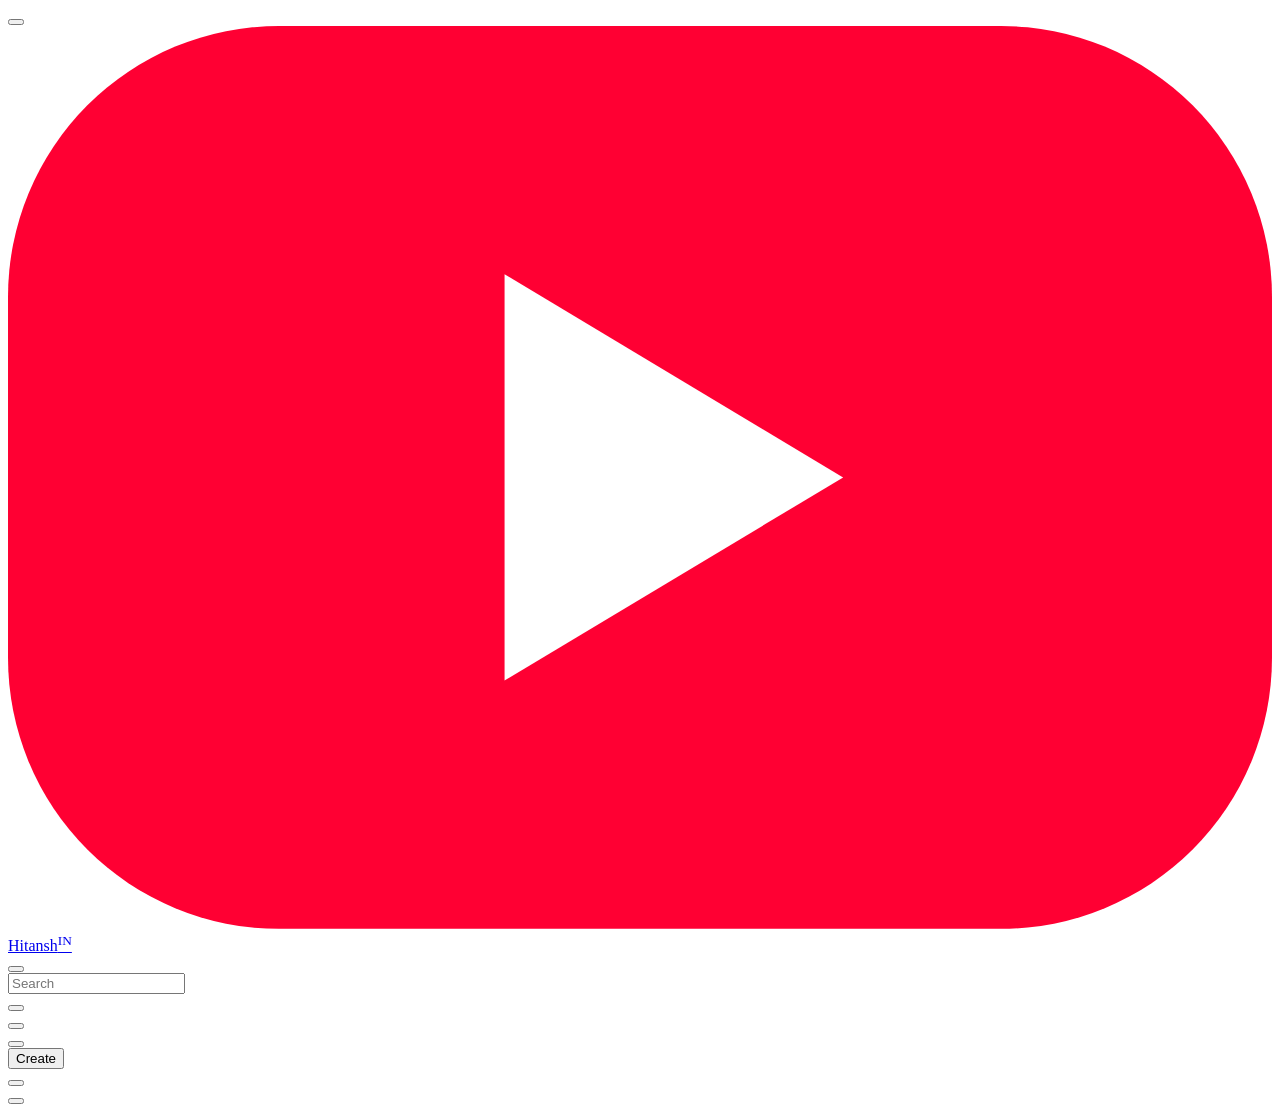
==== commit 6d6f0a6c: "Wordmark reads Hitansh" ====
--- a/youtube_home/index.html
+++ b/youtube_home/index.html
@@ -4,18 +4,19 @@
   <meta charset="UTF-8" />
   <meta name="viewport" content="width=device-width, initial-scale=1.0" />
   <title>Hitansh Bhutani</title>
-  <meta name="description" content="Hitansh Bhutani - screenwriter, director, editor and video essayist." />
+  <meta name="description" content="Media for the Future" />
   <link rel="icon" href="data:image/svg+xml,%3Csvg xmlns='http://www.w3.org/2000/svg' viewBox='0 0 28 20'%3E%3Crect width='28' height='20' rx='6' fill='%23ff0033'/%3E%3Cpath d='M11 5.5v9l7.5-4.5z' fill='white'/%3E%3C/svg%3E" />
   <link rel="preconnect" href="https://fonts.googleapis.com" />
   <link rel="preconnect" href="https://fonts.gstatic.com" crossorigin />
   <link href="https://fonts.googleapis.com/css2?family=Roboto:wght@400;500;700&display=swap" rel="stylesheet" />
+  <base href="/" />
   <script>
     // The site sits at the root on Vercel, but in a sub-folder on GitHub Pages,
     // where it is always opened at that folder's own address.
     (function () {
-      var base = document.createElement("base");
-      base.href = /\.github\.io$/.test(location.hostname) ? location.pathname.replace(/index\.html$/, "") : "/";
-      document.head.appendChild(base);
+      if (/\.github\.io$/.test(location.hostname)) {
+        document.querySelector("base").href = location.pathname.replace(/index\.html$/, "");
+      }
       try {
         var t = localStorage.getItem("theme");
         if (t === "dark" || t === "light") document.documentElement.dataset.theme = t;
@@ -26,12 +27,13 @@
   <link rel="stylesheet" href="css/pages.css" />
 </head>
 <body>
+  <div id="nav-progress" aria-hidden="true"></div>
   <header id="masthead">
     <div class="mh-start">
       <button class="icon-btn" id="guide-toggle" aria-label="Menu"></button>
       <a class="logo" href="./" data-link aria-label="Home">
         <span class="logo-mark"><svg viewBox="0 0 28 20" aria-hidden="true"><rect width="28" height="20" rx="6" fill="#ff0033"/><path d="M11 5.5v9l7.5-4.5z" fill="#fff"/></svg></span>
-        <span class="logo-word">Districtansh</span><sup class="logo-cc">IN</sup>
+        <span class="logo-word">Hitansh</span><sup class="logo-cc">IN</sup>
       </a>
     </div>
 
@@ -74,6 +76,10 @@
     <button class="icon-btn dialog-close" id="hire-close" aria-label="Close"></button>
     <div class="hire-lines" id="hire-lines"></div>
   </dialog>
+  <dialog id="play-dialog" aria-labelledby="play-text">
+    <p id="play-text"></p>
+    <div class="dialog-actions" id="play-actions"></div>
+  </dialog>
   <div id="toast" role="status" aria-live="polite"></div>
 
   <script src="js/data.js"></script>
--- a/youtube_home/css/styles.css
+++ b/youtube_home/css/styles.css
@@ -1,11 +1,3 @@
-/* ---------- logo font ---------- */
-@font-face {
-  font-family: "Districtansh Logo";
-  src: local("LeagueGothic-CondensedRegular"), local("League Gothic Condensed Regular"),
-    url("../fonts/LeagueGothic-CondensedRegular.otf") format("opentype");
-  font-display: swap;
-}
-
 /* ---------- tokens ---------- */
 :root {
   --bg: #ffffff;
@@ -23,6 +15,7 @@
   --menu-shadow: 0 4px 32px rgba(0, 0, 0, 0.1);
   --red: #ff0033;
   --link: #065fd4;
+  --hover-alpha: 0.13;
   --guide-w: 240px;
   --mini-w: 72px;
   --mh-h: 56px;
@@ -45,12 +38,14 @@
     --inverse-text: #0f0f0f;
     --menu-shadow: none;
     --link: #3ea6ff;
+    --hover-alpha: 0.17;
     color-scheme: dark;
   }
   :root:not([data-theme="light"]) .search-box input { background: #121212; }
 }
 
 :root[data-theme="dark"] {
+  --hover-alpha: 0.17;
   --bg: #0f0f0f;
   --bg-raised: #282828;
   --text: #f1f1f1;
@@ -96,6 +91,15 @@
 img { max-width: 100%; display: block; }
 
 .icon { width: 24px; height: 24px; display: block; flex: none; }
+.icon-shorts {
+  background-color: currentColor;
+  -webkit-mask: url("../img/shorts-icon.webp") center / contain no-repeat;
+  mask: url("../img/shorts-icon.webp") center / contain no-repeat;
+}
+.icon-shorts.hollow {
+  -webkit-mask-image: url("../img/shorts-icon-outline.png");
+  mask-image: url("../img/shorts-icon-outline.png");
+}
 
 :focus-visible { outline: 2px solid var(--focus); outline-offset: 2px; }
 
@@ -111,6 +115,27 @@
 }
 .icon-btn:hover { background: var(--tint); }
 .icon-btn:active { background: var(--tint-hover); }
+
+/* ---------- page loading bar ---------- */
+#nav-progress {
+  position: fixed;
+  top: 0;
+  left: 0;
+  right: 0;
+  height: 2px;
+  z-index: 100;
+  background: var(--red);
+  transform: scaleX(0);
+  transform-origin: left;
+  opacity: 0;
+  pointer-events: none;
+}
+#nav-progress.run { opacity: 1; animation: nav-progress 0.4s cubic-bezier(0.2, 0.6, 0.3, 1) forwards; }
+#nav-progress.done { transform: scaleX(1); opacity: 0; transition: opacity 0.3s; }
+@keyframes nav-progress {
+  from { transform: scaleX(0.05); }
+  to { transform: scaleX(1); }
+}
 
 /* ---------- masthead ---------- */
 #masthead {
@@ -134,13 +159,18 @@
   position: relative;
 }
 .logo-mark svg { width: 29px; height: 20px; display: block; }
+/* The wordmark is a picture of the word set in Alt Gothic ATF Demi (the font file
+   itself can't be published). It is used as a mask and filled with the text colour,
+   so it follows the light and dark themes. The real text stays for screen readers. */
 .logo-word {
-  font-family: "Districtansh Logo", "League Gothic", "Arial Narrow", sans-serif;
-  font-weight: 400;
-  font-size: 29px;
-  line-height: 20px;
-  letter-spacing: 0.2px;
+  display: block;
+  width: 65.22px;
+  height: 19.25px;
   margin-left: 4px;
+  font-size: 0;
+  background-color: currentColor;
+  -webkit-mask: url("../img/logo-wordmark.png") no-repeat 0 0 / 100% 100%;
+  mask: url("../img/logo-wordmark.png") no-repeat 0 0 / 100% 100%;
 }
 .logo-cc {
   font-size: 10px;
@@ -513,7 +543,28 @@
   background: var(--bg-raised);
   color: var(--text);
 }
-#hire-dialog::backdrop { background: rgba(0, 0, 0, 0.6); }
+#hire-dialog::backdrop, #play-dialog::backdrop { background: rgba(0, 0, 0, 0.6); }
+
+/* ---------- play dialog ---------- */
+#play-dialog {
+  width: min(400px, calc(100vw - 32px));
+  padding: 24px 16px 12px 24px;
+  border: 0;
+  border-radius: 12px;
+  background: var(--bg-raised);
+  color: var(--text);
+}
+#play-text { margin: 0 8px 24px 0; font-size: 16px; line-height: 22px; overflow-wrap: anywhere; }
+#play-text b { font-weight: 500; }
+.dialog-actions { display: flex; justify-content: flex-end; gap: 8px; }
+.text-btn {
+  height: 36px;
+  padding: 0 16px;
+  border-radius: 18px;
+  font-weight: 500;
+}
+.text-btn:hover { background: var(--tint); }
+.text-btn.primary { color: var(--link); }
 .dialog-close { position: absolute; top: 12px; right: 12px; }
 .hire-lines p {
   display: flex;
@@ -565,6 +616,12 @@
 @media (max-width: 400px) {
   .logo-cc { display: none; }
   #bell-btn { display: none; }
+  .logo { padding: 18px 6px 18px 10px; }
+  .logo-word { width: 57.08px; height: 16.85px; }
+}
+
+@media (max-width: 350px) {
+  #create-btn { display: none; }
 }
 
 @media (prefers-reduced-motion: reduce) {
--- a/youtube_home/css/pages.css
+++ b/youtube_home/css/pages.css
@@ -52,9 +52,34 @@
   border-radius: 12px;
   overflow: hidden;
   background: #1a1a1a;
-  transition: border-radius 0.2s ease;
-}
-.card:hover .thumb { border-radius: 0; }
+}
+
+/* Hover panel, matching YouTube's video cards: it reaches 12px past the card on every side,
+   has 16px corners, and on hover fades in while growing from 90% to full size. */
+.hover-fx {
+  position: absolute;
+  inset: 0;
+  margin: -12px;
+  pointer-events: none;
+}
+.hover-fx::before {
+  content: "";
+  position: absolute;
+  inset: 0;
+  border-radius: 16px;
+  background: rgba(var(--hover-rgb), var(--hover-alpha));
+  opacity: 0;
+  transform: scale(0.9);
+  transition: opacity 0.3s cubic-bezier(0.05, 0, 0, 1), transform 0.3s cubic-bezier(0.05, 0, 0, 1);
+  will-change: opacity, transform;
+}
+@media (hover: hover) {
+  .card:hover > .hover-fx::before,
+  .short-card:hover > .hover-fx::before { opacity: 1; transform: none; }
+}
+@media (hover: none) {
+  .hover-fx { display: none; }
+}
 
 .badge {
   position: absolute;
@@ -75,9 +100,9 @@
   right: 0;
   bottom: 0;
   height: 4px;
-  background: rgba(255, 255, 255, 0.5);
-}
-.progress i { display: block; height: 100%; background: var(--red); }
+  background: #909090;
+}
+.progress.seen { background: var(--red); }
 
 .details { display: flex; gap: 12px; margin-top: 12px; padding-right: 24px; }
 .details .avatar { width: 36px; height: 36px; font-size: 14px; }
@@ -108,6 +133,7 @@
 
 /* ---------- shelves ---------- */
 .shelf { margin-top: 40px; padding-top: 24px; border-top: 1px solid var(--line); }
+.shelf.first { margin-top: 0; padding-top: 0; border-top: 0; }
 .shelf-head {
   display: flex;
   align-items: center;
@@ -117,7 +143,10 @@
   line-height: 28px;
   font-weight: 700;
 }
-.shelf-head .icon { color: var(--red); }
+.shorts-logo { position: relative; width: 24px; height: 24px; flex: none; }
+/* white behind the see-through play triangle, so it stays white on the dark theme */
+.shorts-logo::before { content: ""; position: absolute; left: 38%; top: 33%; width: 28%; height: 34%; background: #fff; }
+.shorts-logo img { position: relative; width: 100%; height: 100%; }
 
 .shorts-grid {
   display: grid;
@@ -166,7 +195,7 @@
   margin-bottom: 16px;
   position: relative;
 }
-.row .thumb { width: min(500px, 42%); flex: none; }
+.row .thumb-wrap { width: min(500px, 42%); flex: none; }
 .row-body { flex: 1; min-width: 0; padding-right: 32px; }
 .row-title { margin: 0; font-size: 18px; line-height: 26px; font-weight: 400; display: -webkit-box; -webkit-line-clamp: 2; -webkit-box-orient: vertical; overflow: hidden; }
 .row-channel { display: flex; align-items: center; gap: 8px; margin: 12px 0; color: var(--text-2); font-size: 12px; }
@@ -174,17 +203,6 @@
 .row-snippet { color: var(--text-2); font-size: 12px; line-height: 18px; margin: 0; }
 .row-snippet b { color: var(--text); font-weight: 500; }
 .row .card-menu { position: absolute; right: -8px; top: 0; opacity: 1; }
-.row-tag {
-  display: inline-block;
-  margin-top: 8px;
-  padding: 3px 4px;
-  border-radius: 2px;
-  background: var(--tint);
-  color: var(--text-2);
-  font-size: 12px;
-  line-height: 12px;
-  font-weight: 500;
-}
 
 .results .shelf { margin: 24px 0; }
 .results .shorts-grid { grid-template-columns: repeat(auto-fill, minmax(180px, 1fr)); max-width: 700px; }
@@ -243,8 +261,11 @@
   background: #000;
   margin: 0 auto;
 }
-.player .thumb-img { cursor: pointer; }
-.player-play {
+
+/* ---------- play button ---------- */
+/* only on items that link somewhere; it turns red under the pointer */
+.thumb-wrap { position: relative; }
+.play-btn {
   position: absolute;
   left: 50%;
   top: 50%;
@@ -258,9 +279,18 @@
   align-items: center;
   justify-content: center;
   z-index: 2;
-}
-.player:hover .player-play { background: var(--red); }
-.player-play .icon { width: 36px; height: 36px; }
+  transition: background-color 0.1s;
+}
+.play-btn .icon { width: 36px; height: 36px; }
+.play-btn:hover { background: var(--red); }
+.loading > .play-btn { visibility: hidden; }
+
+/* the channel page's own short wait */
+/* hover panels reach past edge-to-edge cards on narrow screens; don't let that scroll sideways */
+#page { position: relative; overflow-x: clip; }
+#page.page-loading > :not(.page-spinner) { visibility: hidden; }
+.page-spinner { visibility: visible; top: 240px; width: 40px; height: 40px; margin: 0 0 0 -20px; }
+.page-spinner circle { stroke: var(--text-2); }
 
 .player-bar {
   position: absolute;
@@ -275,8 +305,8 @@
   transition: opacity 0.2s;
 }
 .player:hover .player-bar, .player:focus-within .player-bar { opacity: 1; }
-.scrub { height: 3px; background: rgba(255, 255, 255, 0.25); position: relative; }
-.scrub i { position: absolute; left: 0; top: 0; bottom: 0; background: var(--red); }
+.scrub { height: 3px; background: #909090; }
+.scrub.seen { background: var(--red); }
 .controls { display: flex; align-items: center; height: 48px; gap: 4px; }
 .controls .icon-btn { width: 44px; height: 44px; }
 .controls .icon-btn:hover { background: none; }
@@ -307,7 +337,6 @@
   line-height: 20px;
 }
 .desc-top { font-weight: 500; margin-bottom: 4px; }
-.desc-tags { color: var(--link); font-weight: 400; margin-left: 8px; }
 .desc-text p { margin: 0 0 12px; white-space: pre-line; overflow-wrap: anywhere; }
 .desc-text mark { background: #fde293; color: #0f0f0f; border-radius: 2px; }
 .desc.clamped .desc-text { max-height: 60px; overflow: hidden; -webkit-mask-image: linear-gradient(to bottom, #000 50%, transparent); mask-image: linear-gradient(to bottom, #000 50%, transparent); }
@@ -317,7 +346,8 @@
 
 .side-head { margin: 0 0 12px; font-size: 16px; line-height: 22px; font-weight: 500; }
 .compact { display: flex; gap: 8px; margin-bottom: 8px; position: relative; }
-.compact .thumb { width: 168px; flex: none; border-radius: 8px; }
+.compact .thumb-wrap { width: 168px; flex: none; }
+.compact .thumb { border-radius: 8px; }
 .compact-body { min-width: 0; padding-right: 24px; }
 .compact-title { margin: 0 0 4px; font-size: 14px; line-height: 20px; font-weight: 500; display: -webkit-box; -webkit-line-clamp: 2; -webkit-box-orient: vertical; overflow: hidden; }
 .compact .v-meta { font-size: 12px; line-height: 18px; }
@@ -328,23 +358,77 @@
   .watch-side { width: 100%; }
 }
 
-/* ---------- shorts player ---------- */
+/* ---------- loading circle ---------- */
+.spinner {
+  position: absolute;
+  left: 50%;
+  top: 50%;
+  width: 64px;
+  height: 64px;
+  margin: -32px 0 0 -32px;
+  z-index: 1;
+  pointer-events: none;
+  visibility: hidden;
+}
+.loading > .spinner { visibility: visible; }
+.spinner svg { width: 100%; height: 100%; display: block; animation: spin-turn 1.4s linear infinite; }
+.spinner circle {
+  fill: none;
+  stroke: #fff;
+  stroke-width: 5;
+  stroke-linecap: round;
+  stroke-dasharray: 1 164;
+  animation: spin-arc 1.4s ease-in-out infinite;
+}
+@keyframes spin-turn { to { transform: rotate(360deg); } }
+@keyframes spin-arc {
+  0% { stroke-dasharray: 1 164; stroke-dashoffset: 0; }
+  50% { stroke-dasharray: 100 164; stroke-dashoffset: -35; }
+  100% { stroke-dasharray: 100 164; stroke-dashoffset: -163; }
+}
+@media (prefers-reduced-motion: reduce) {
+  .spinner circle { stroke-dasharray: 100 164; }
+}
+
+.player .thumb-img, .player .thumb-blur, .reel-video .thumb-img, .reel-video .thumb-blur { transition: opacity 0.2s; }
+.loading .thumb-img, .loading .thumb-blur { opacity: 0; }
+.player.loading .player-bar { visibility: hidden; }
+
+/* ---------- work feed ---------- */
 .shorts-page {
+  position: relative;
+  height: calc(100vh - var(--mh-h));
+  height: calc(100dvh - var(--mh-h));
+}
+
+/* one screen per item; the wheel, a trackpad or a swipe snaps to the next one */
+.reel-scroller {
+  height: 100%;
+  overflow-y: scroll;
+  scroll-snap-type: y mandatory;
+  overscroll-behavior: contain;
+  scrollbar-width: none;
+  position: relative;
+}
+.reel-scroller::-webkit-scrollbar { display: none; }
+
+.reel-item {
+  position: relative;
+  height: 100%;
   display: flex;
   justify-content: center;
-  align-items: flex-start;
+  align-items: center;
   gap: 16px;
-  padding: 16px 24px;
-  min-height: calc(100vh - var(--mh-h));
-}
-
-.reel { display: flex; align-items: flex-end; gap: 16px; }
+  padding: 16px 104px 16px 24px;
+  scroll-snap-align: start;
+  scroll-snap-stop: always;
+}
+
+.reel { display: flex; align-items: flex-end; gap: 16px; height: 100%; flex: none; }
 
 .reel-video {
   position: relative;
-  height: calc(100vh - var(--mh-h) - 32px);
-  max-height: 900px;
-  min-height: 420px;
+  height: 100%;
   aspect-ratio: 9 / 16;
   border-radius: 12px;
   overflow: hidden;
@@ -365,7 +449,7 @@
 .reel-overlay .verified { color: #fff; margin-left: -4px; }
 .reel-overlay .avatar { width: 32px; height: 32px; font-size: 12px; }
 .reel-overlay .sub-btn { height: 32px; padding: 0 12px; border-radius: 16px; background: #fff; color: #0f0f0f; font-weight: 500; margin-left: 4px; }
-.reel-overlay h1 { font-size: 16px; line-height: 22px; font-weight: 400; margin: 10px 0 0; }
+.reel-title { font-size: 16px; line-height: 22px; font-weight: 400; margin: 10px 0 0; }
 
 .reel-actions { display: flex; flex-direction: column; align-items: center; gap: 16px; }
 .reel-actions button { display: flex; flex-direction: column; align-items: center; gap: 4px; font-size: 14px; }
@@ -379,21 +463,21 @@
   justify-content: center;
 }
 .reel-actions button:hover .round { background: var(--tint-hover); }
-.reel-actions button.on .round { background: var(--inverse-bg); color: var(--inverse-text); }
+.reel-actions button.on .round,
+.panel-open .reel-actions .panel-btn .round { background: var(--inverse-bg); color: var(--inverse-text); }
 
 .reel-panel {
-  width: 420px;
-  height: calc(100vh - var(--mh-h) - 32px);
-  max-height: 900px;
-  min-height: 420px;
+  display: none;
+  flex-direction: column;
+  flex: 0 1 420px;
+  min-width: 300px;
+  height: 100%;
   border-radius: 12px;
   border: 1px solid var(--line);
-  display: flex;
-  flex-direction: column;
   overflow: hidden;
   background: var(--bg);
 }
-.reel-panel[hidden] { display: none; }
+.panel-open .reel-panel { display: flex; }
 .panel-head {
   display: flex;
   align-items: center;
@@ -405,33 +489,79 @@
   font-weight: 700;
   min-height: 56px;
 }
-.panel-body { padding: 16px; overflow-y: auto; }
-.panel-body h2 { font-size: 18px; line-height: 26px; margin: 0 0 16px; }
+.panel-body { padding: 16px; overflow-y: auto; overscroll-behavior: contain; }
+.panel-body h3 { font-size: 18px; line-height: 26px; margin: 0 0 16px; }
 .panel-stats { display: flex; justify-content: space-around; text-align: center; padding: 0 0 16px; border-bottom: 1px solid var(--line); margin-bottom: 16px; }
 .panel-stats strong { display: block; font-size: 18px; line-height: 26px; }
 .panel-stats span { color: var(--text-2); font-size: 12px; }
-.panel-body p { margin: 0 0 12px; overflow-wrap: anywhere; }
-
-.reel-nav { display: flex; flex-direction: column; justify-content: center; gap: 16px; align-self: center; }
+.panel-body p { margin: 0 0 12px; overflow-wrap: anywhere; white-space: pre-line; }
+
+.reel-nav {
+  position: absolute;
+  right: 24px;
+  top: 50%;
+  transform: translateY(-50%);
+  display: flex;
+  flex-direction: column;
+  gap: 16px;
+  z-index: 5;
+}
 .reel-nav .icon-btn { width: 56px; height: 56px; background: var(--tint); }
 .reel-nav .icon-btn:hover { background: var(--tint-hover); }
 .reel-nav .icon-btn:disabled { opacity: 0.3; cursor: default; }
 
+/* not enough room beside the video: the description slides over it,
+   opening by itself once the item has loaded */
 @media (max-width: 1100px) {
-  .shorts-page { flex-wrap: wrap; }
-  .reel-nav { flex-direction: row; order: 3; width: 100%; justify-content: center; }
-  .reel-panel { width: min(100%, 640px); height: auto; min-height: 0; max-height: none; }
+  /* keeps each description inside its own item while it slides */
+  .reel-item { padding-right: 96px; overflow: hidden; }
+  .reel-panel,
+  .panel-open .reel-panel {
+    display: flex;
+    visibility: hidden;
+    opacity: 0;
+    transform: translateX(24px);
+    transition: transform 0.25s ease, opacity 0.25s ease, visibility 0s linear 0.25s;
+  }
+  .panel-open .reel-panel {
+    visibility: visible;
+    opacity: 1;
+    transform: none;
+    transition: transform 0.25s ease, opacity 0.25s ease;
+  }
+  .reel-panel {
+    position: absolute;
+    top: 16px;
+    bottom: 16px;
+    right: 96px;
+    width: min(420px, calc(100% - 120px));
+    min-width: 0;
+    height: auto;
+    z-index: 4;
+    box-shadow: 0 4px 32px rgba(0, 0, 0, 0.3);
+  }
 }
 
 @media (max-width: 640px) {
-  .shorts-page { padding: 0 0 24px; gap: 12px; }
+  .reel-item { padding: 0; }
   .reel { position: relative; width: 100%; }
-  .reel-video { width: 100%; height: auto; min-height: 0; max-height: none; border-radius: 0; }
+  .reel-video { width: 100%; aspect-ratio: auto; border-radius: 0; }
   .reel-actions { position: absolute; right: 8px; bottom: 96px; z-index: 3; color: #fff; }
   .reel-actions .round { background: rgba(0, 0, 0, 0.4); }
   .reel-actions button:hover .round { background: rgba(0, 0, 0, 0.6); }
   .reel-overlay { padding-right: 72px; }
-  .reel-panel { border-radius: 12px; margin: 0 12px; width: calc(100% - 24px); }
+  .reel-panel {
+    top: auto;
+    left: 0;
+    right: 0;
+    bottom: 0;
+    width: auto;
+    height: 65%;
+    border: 0;
+    border-radius: 12px 12px 0 0;
+  }
+  .reel-panel, .panel-open .reel-panel { opacity: 1; transform: translateY(100%); }
+  .panel-open .reel-panel { transform: none; }
   .reel-nav { display: none; }
 }
 
@@ -500,11 +630,11 @@
   .results .shorts-grid { max-width: none; }
 
   .row { flex-direction: column; gap: 8px; }
-  .row .thumb { width: 100%; }
+  .row .thumb-wrap { width: 100%; }
   .row .card-menu { top: auto; bottom: 40px; }
   .row-title { font-size: 16px; line-height: 22px; }
 
-  .compact .thumb { width: 42%; }
+  .compact .thumb-wrap { width: 42%; }
 
   .watch { padding: 0 0 24px; gap: 16px; }
   .player { border-radius: 0; max-height: none; }
